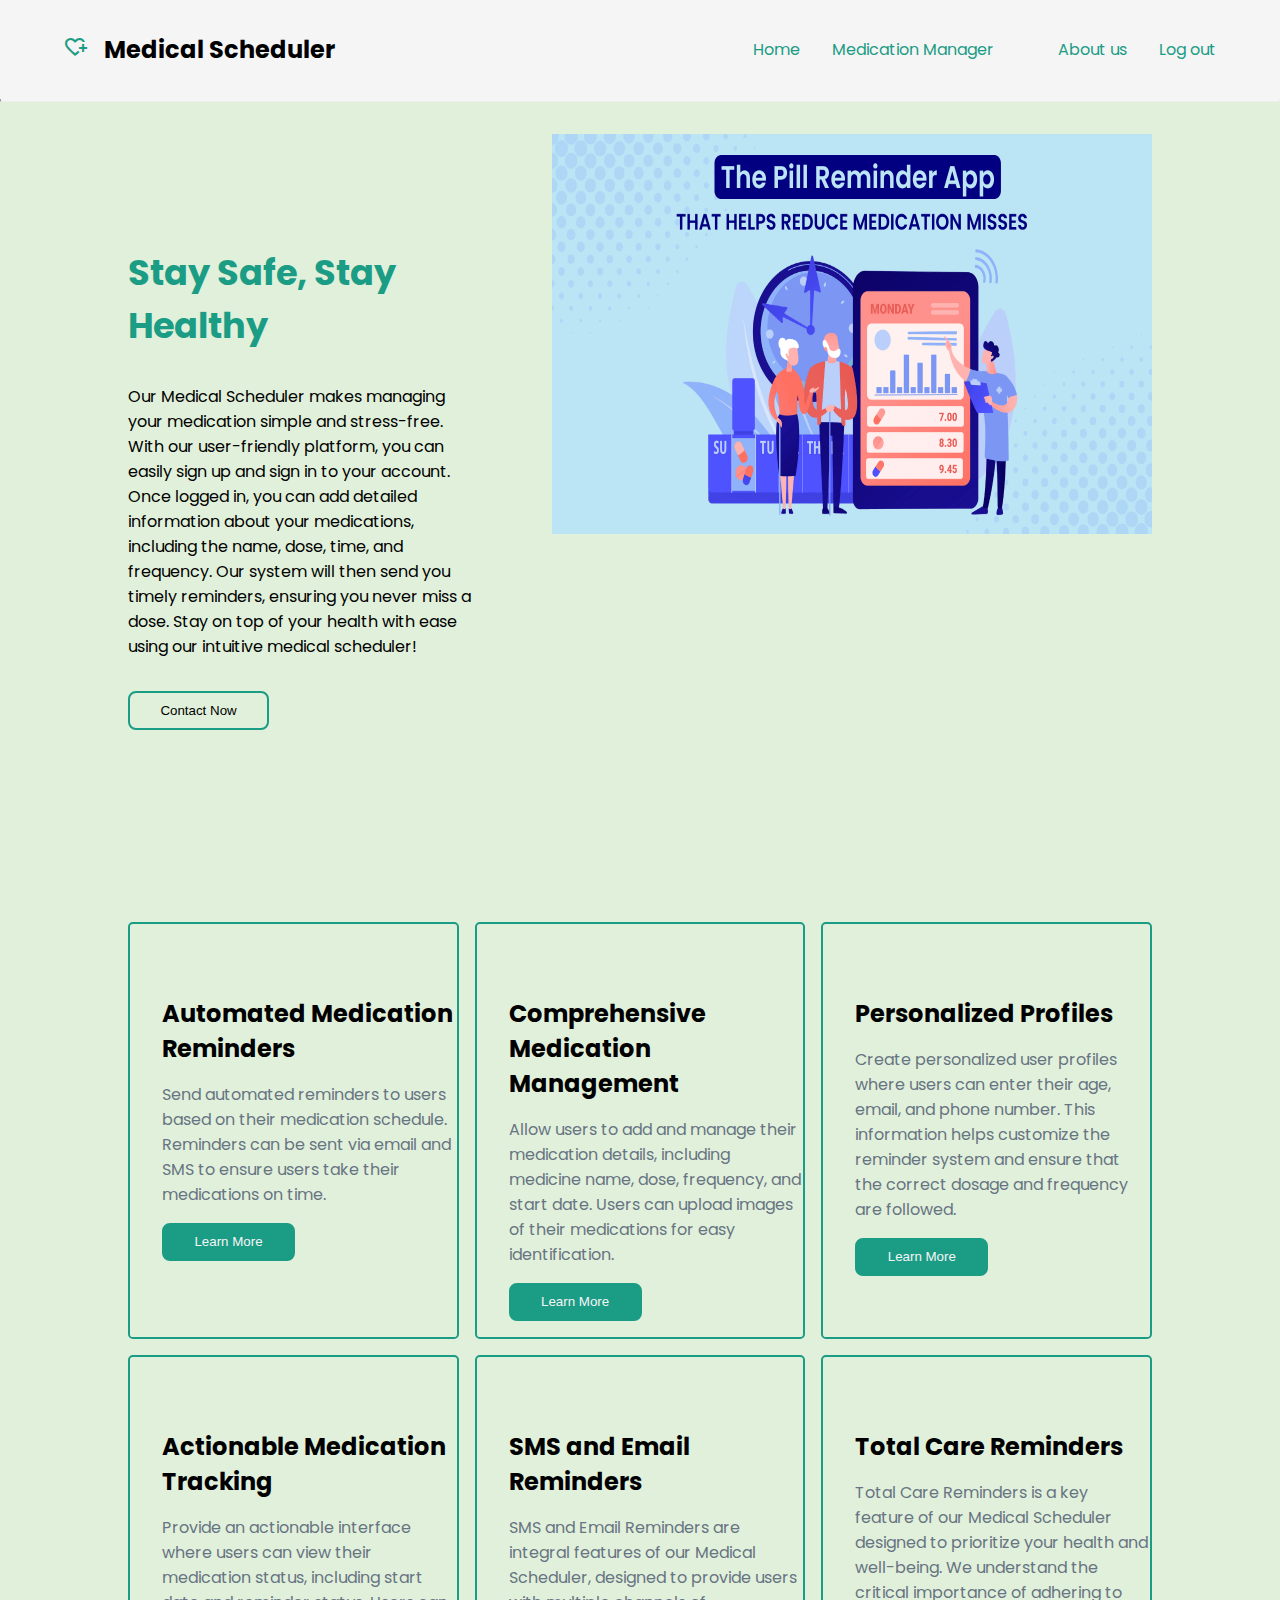
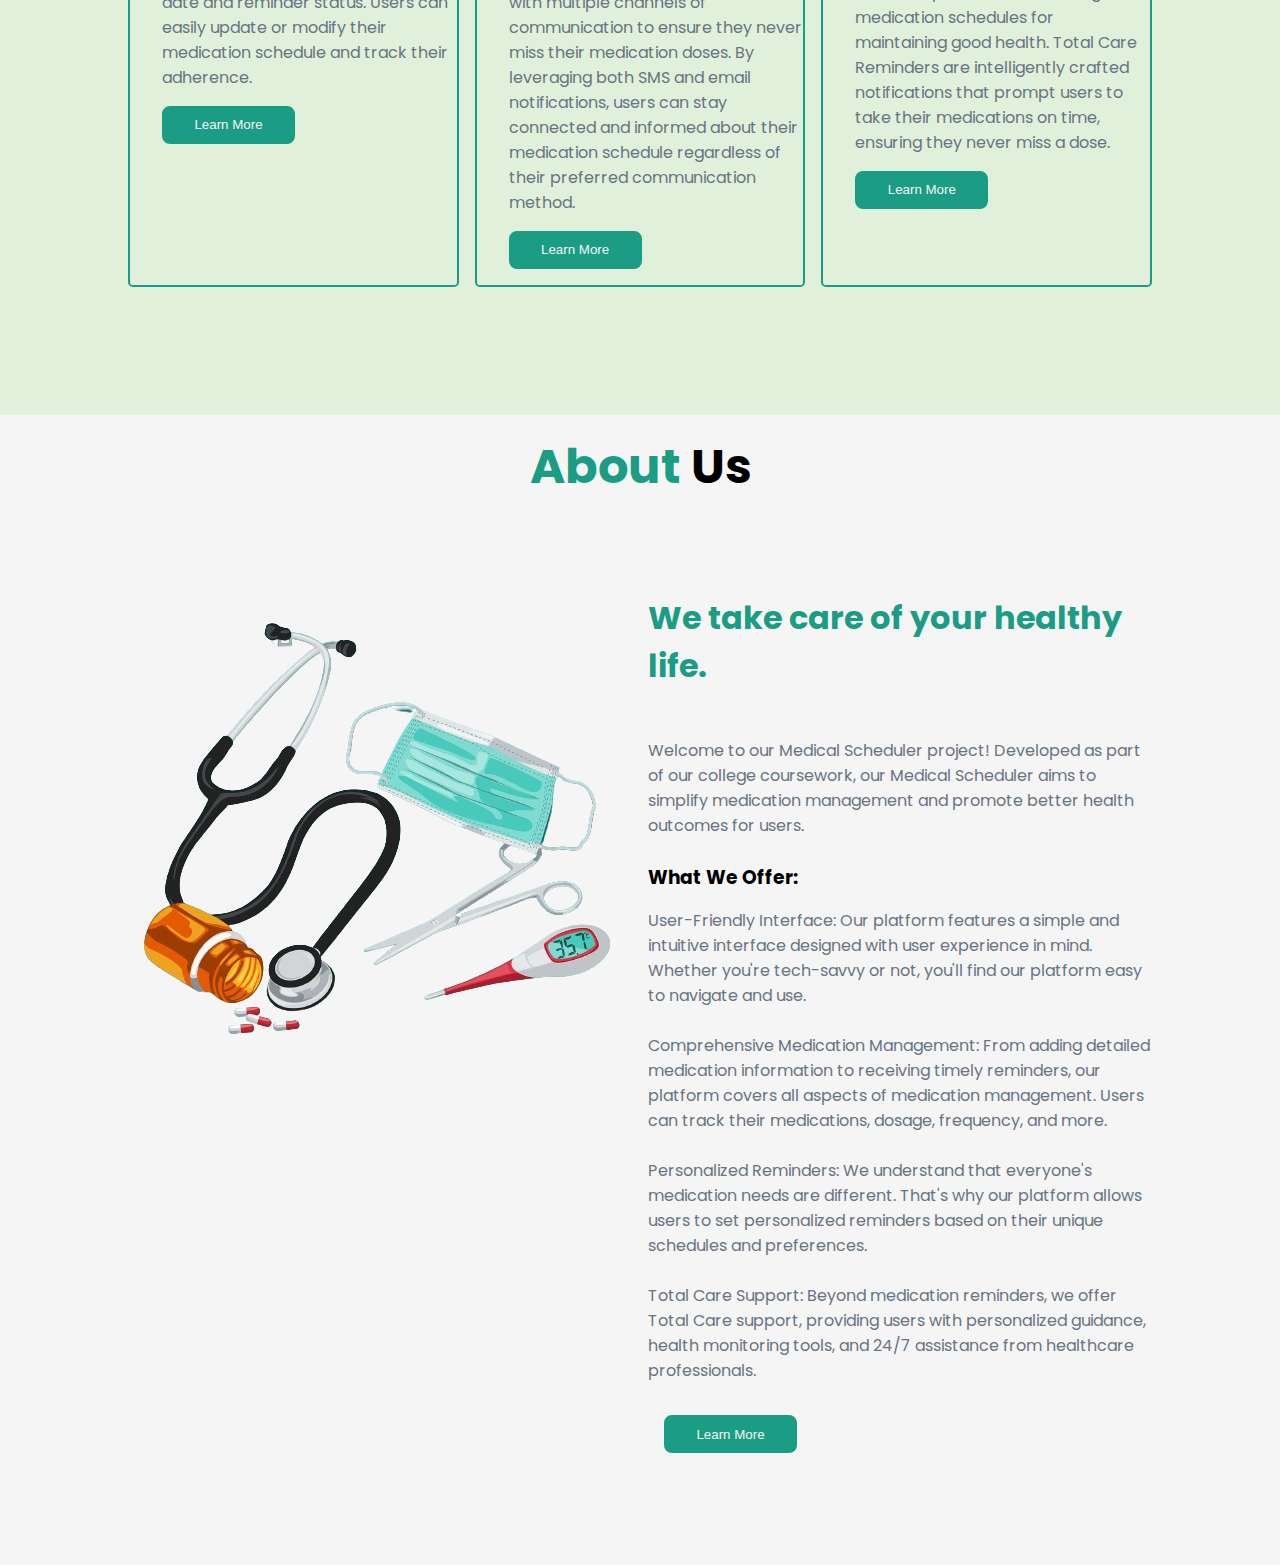
==== Home.html @ 7e045aa9 "All" ====
<!DOCTYPE html>
<html lang="en">
  <head>
    <meta charset="UTF-8" />
    <meta name="viewport" content="width=device-width, initial-scale=1.0" />
    <link
      href="https://fonts.googleapis.com/css2?family=Material+Symbols+Outlined"
      rel="stylesheet"
    />
    <link
      rel="stylesheet"
      href="https://cdnjs.cloudflare.com/ajax/libs/font-awesome/6.5.2/css/all.min.css"
      integrity="sha512-SnH5WK+bZxgPHs44uWIX+LLJAJ9/2PkPKZ5QiAj6Ta86w+fsb2TkcmfRyVX3pBnMFcV7oQPJkl9QevSCWr3W6A=="
      crossorigin="anonymous"
      referrerpolicy="no-referrer"
    />
    <link rel="stylesheet" href="Home.css" />
    <title>Medical Scheduler Home</title>
  </head>
  <body>
    <nav class="nav__bar">
      <div class="logo">
        <span class="material-symbols-outlined"> heart_plus </span>
        <h2>Medical Scheduler</h2>
      </div>
      <ul class="navbar">
        <li><a href="#Home">Home</a></li>
        <li><a href="table.html">Medication Manager</li>
        <li><a href="#About">About us</a>
        <li><a href="Logout.html">Log out</a></li>
      </ul>
      <div id="menu__btn" class="fas fa-bars"></div>
    </nav>
    <hr />
    <section id="Home">
      <div class="home">
        <div class="home__first">
          <h2>Stay Safe, Stay Healthy</h2>
          <p>Our Medical Scheduler makes managing your medication simple and stress-free. 
            With our user-friendly platform, you can easily sign up and sign in to your account. 
            Once logged in, you can add detailed information about your medications, including the name, 
            dose, time, and frequency. Our system will then send you timely reminders, ensuring you never miss a dose.
             Stay on top of your health with ease using our intuitive medical scheduler!</p>

          <button type="button">Contact Now</button>
        </div>
        <div class="home__second">
          <img src="image/home.png" alt="" class ="home-img" />
        </div>
      </div>
    </section>
    
    <div class="about__page">
      <div class="about__one">
        <i class="fas fa-notes-medical"></i>
        <h2>Automated Medication Reminders</h2>
        <p>
            Send automated reminders to users based on their medication schedule. Reminders can be sent via email and SMS to ensure users take their medications on time.
        </p>
        <button type="button">Learn More</button>
      </div>
      <div class="about__two">
        <i class="fas fa-ambulance"></i>
        <h2>Comprehensive Medication Management</h2>
        <p>
        Allow users to add and manage their medication details, including medicine name, dose, frequency, and start date. Users can upload images of their medications for easy identification.
        </p>
        <button type="button">Learn More</button>
      </div>
      <div class="about__three">
        <i class="fas fa-user-md"></i>
        <h2>Personalized Profiles</h2>
        <p>
            Create personalized user profiles where users can enter their age, email, and phone number. This information helps customize the reminder system and ensure that the correct dosage and frequency are followed.
        </p>
        <button type="button">Learn More</button>
      </div>
      <div class="about__four">
        <i class="fas fa-pills"></i>
        <h2>Actionable Medication Tracking</h2>
        <p>
            Provide an actionable interface where users can view their medication status, including start date and reminder status. Users can easily update or modify their medication schedule and track their adherence.
        </p>
        <button type="button">Learn More</button>
      </div>
      <div class="about__five">
        <i class="fas fa-procedures"></i>
        <h2>SMS and Email Reminders</h2>
        <p>
            SMS and Email Reminders are integral features of our Medical Scheduler, designed to provide users with multiple channels of communication to ensure they never miss their medication doses. By leveraging both SMS and email notifications, users can stay connected and informed about their medication schedule regardless of their preferred communication method.
        </p>
        <button type="button">Learn More</button>
      </div>
      <div class="about__six">
        <i class="fas fa-heartbeat"></i>
        <h2>Total Care Reminders</h2>
        <p>
        Total Care Reminders is a key feature of our Medical Scheduler designed to prioritize your health and well-being. We understand the critical importance of adhering to medication schedules for maintaining good health. Total Care Reminders are intelligently crafted notifications that prompt users to take their medications on time, ensuring they never miss a dose.
        </p>
        <button type="button">Learn More</button>
      </div>
    </div>
    <section id="About">
      <div class="about__top">
        <h2><span>About</span> Us</h2>
      </div>
      <div class="about">
        <div class="about__first">
          <img src="image/about.png" alt="" />
        </div>
        <div class="about__second">
          <h2>We take care of your healthy life.</h2>
          <p>
            Welcome to our Medical Scheduler project! Developed as part of our college coursework, our Medical Scheduler aims to simplify medication management and promote better health outcomes for users.
          </p>
          <br>
            <h3>What We Offer:</h3>
            <p>
            
            User-Friendly Interface: Our platform features a simple and intuitive interface designed with user experience in mind. Whether you're tech-savvy or not, you'll find our platform easy to navigate and use.
            <br><br>
            Comprehensive Medication Management: From adding detailed medication information to receiving timely reminders, our platform covers all aspects of medication management. Users can track their medications, dosage, frequency, and more.
            <br><br>
            Personalized Reminders: We understand that everyone's medication needs are different. That's why our platform allows users to set personalized reminders based on their unique schedules and preferences.
            <br><br>
            Total Care Support: Beyond medication reminders, we offer Total Care support, providing users with personalized guidance, health monitoring tools, and 24/7 assistance from healthcare professionals.
          </p>
          <button type="button">Learn More</button>
        </div>
      </div>
    </section>
    
    <script src = "Home.js"></script>
  </body>
</html>
---- Home.css ----
@import url("https://fonts.googleapis.com/css2?family=Poppins:wght@400;500;600;700;800&display=swap");

:root {
  --clr-one: #f6f5f5;
  --clr-two: #e1f0da;
  --clr-font: #1b9c85;
  --clr-text: #677483;
}
* {
  padding: 0;
  margin: 0;
  box-sizing: border-box;
}
body {
  font-family: "Poppins", sans-serif;
}
button {
  cursor: pointer;
}
i {
  cursor: pointer;
}
/* .container {
  margin: 2rem 4rem;
} */
.nav__bar {
  display: flex;
  justify-content: space-between;
  position: fixed;
  align-items: center;
  width: 100%;
  background: var(--clr-one);
  padding: 2rem 4rem;
}
.nav__bar .logo {
  display: flex;
}
.nav__bar .logo span {
  color: var(--clr-font);
  padding-right: 1rem;
  padding-top: 0.2rem;
}
.nav__bar ul {
  display: flex;
  list-style: none;
  gap: 2rem;
}
ul li a {
  color: var(--clr-font);
  text-decoration: none;
}
hr {
  color: var(--clr-font);
  height: 6.4rem;
  background: var(--clr-one);
}
/* -------------------------------------- */
.home {
  background: var(--clr-two);
  display: grid;
  grid-template-columns: repeat(2, 1fr);
  padding: 2rem 8rem;
}
.home .home__first {
  padding-top: 4rem;
}
.home .home__first h2 {
  padding: 3rem 0 2rem 0;
  color: var(--clr-font);
  font-size: 2.2em;
}

.home .home__first button {
  padding: 0.6rem 1.9rem;
  border: 2px solid var(--clr-font);
  border-radius: 0.5rem;
  background: transparent;
  margin: 2rem 0;
}
.home .home__first button:hover {
  background: var(--clr-font);
  color: var(--clr-one);
}

.home .home__second img {
  width: 600px;
  height: 400px;
  margin-left: 5rem;
}
/* --------------------------------------- */
.service {
  background: var(--clr-one);
  display: grid;
  grid-template-columns: repeat(4, 1fr);
  padding: 8rem;
  text-align: center;
  gap: 1rem;
}
.service .service__first,
.service .service__second,
.service .service__third,
.service .service__fourth {
  border: 2px solid var(--clr-font);
  border-radius: 0.3rem;
}
.service .service__first i,
.service .service__second i,
.service .service__third i,
.service .service__fourth i {
  font-size: 3em;
  padding: 2rem 0;
  color: var(--clr-font);
}
.service .service__first h2,
.service .service__second h2,
.service .service__third h2,
.service .service__fourth h2 {
  font-size: 2em;
}
.service .service__first p,
.service .service__second p,
.service .service__third p,
.service .service__fourth p {
  padding: 1rem 0;
}
/* ------------------------------------- */
.about__page {
  background: var(--clr-two);
  display: grid;
  grid-template-columns: repeat(3, 1fr);
  padding: 8rem;
  text-align: left;
  gap: 1rem;
}
.about__page .about__one,
.about__page .about__two,
.about__page .about__three,
.about__page .about__four,
.about__page .about__five,
.about__page .about__six {
  border: 2px solid var(--clr-font);
  padding-left: 2rem;
  border-radius: 0.3rem;
}
.about__page .about__one i,
.about__page .about__two i,
.about__page .about__three i,
.about__page .about__four i,
.about__page .about__five i,
.about__page .about__six i {
  color: var(--clr-font);
  font-size: 3em;
  padding: 2rem 2rem 1rem 2rem;
}
.about__page .about__one h2,
.about__page .about__two h2,
.about__page .about__three h2,
.about__page .about__four h2,
.about__page .about__five h2,
.about__page .about__six h2 {
  padding-bottom: 1rem;
}
.about__page .about__one p,
.about__page .about__two p,
.about__page .about__three p,
.about__page .about__four p,
.about__page .about__five p,
.about__page .about__six p {
  color: var(--clr-text);
}
.about__page .about__one button,
.about__page .about__two button,
.about__page .about__three button,
.about__page .about__four button,
.about__page .about__five button,
.about__page .about__six button {
  padding: 0.6rem 1.9rem;
  border: 2px solid var(--clr-font);
  border-radius: 0.5rem;
  background: var(--clr-font);
  margin: 1rem 0;
  color: var(--clr-one);
}
/* ------------------------------------------ */
.about {
  display: grid;
  grid-template-columns: repeat(2, 1fr);
  padding: 5rem 8rem;
  gap: 1rem;
  background-color: var(--clr-one);
}
.about__top h2 {
  text-align: center;
  font-size: 3em;
  padding-top: 1rem;
  background-color: var(--clr-one);
}
.about__top h2 span {
  color: var(--clr-font);
}
.about .about__second {
  padding-top: 1cap;
}
.about .about__second h2 {
  color: var(--clr-font);
  font-size: 2em;
  padding-bottom: 2rem;
}
.about .about__second p {
  color: var(--clr-text);
  padding-top: 1rem;
}
.about .about__second button {
  padding: 0.6rem 1.9rem;
  border: 2px solid var(--clr-font);
  border-radius: 0.5rem;
  background: var(--clr-font);
  margin: 2rem 1rem;
  color: var(--clr-one);
}
/* ------------------------------------- */
.doctor {
  background: var(--clr-two);
  display: grid;
  grid-template-columns: repeat(3, 1fr);
  padding: 1rem 8rem;
  text-align: center;
  gap: 1rem;
}
.doctor__title h2 {
  background: var(--clr-two);
  text-align: center;
  font-size: 3em;
  padding: 1rem 0 6rem 0;
}
.doctor__title h2 span {
  color: var(--clr-font);
}
.doctor .doctor__one,
.doctor .doctor__two,
.doctor .doctor__three,
.doctor .doctor__four,
.doctor .doctor__five,
.doctor .doctor__six {
  border: 2px solid var(--clr-font);
  border-radius: 0.3rem;
}
.doctor .doctor__one img,
.doctor .doctor__two img,
.doctor .doctor__three img,
.doctor .doctor__four img,
.doctor .doctor__five img,
.doctor .doctor__six img {
  width: 100px;
  height: 100px;
  border: 2px solid var(--clr-font);
  margin: 2rem auto;
  border-radius: 0.3rem;
}
.doctor .doctor__one h2,
.doctor .doctor__two h2,
.doctor .doctor__three h2,
.doctor .doctor__four h2,
.doctor .doctor__five h2,
.doctor .doctor__six h2 {
  color: var(--clr-font);
}
.doctor .doctor__one p,
.doctor .doctor__two p,
.doctor .doctor__three p,
.doctor .doctor__four p,
.doctor .doctor__five p,
.doctor .doctor__six p {
  color: var(--clr-text);
}
.media__icon {
  text-align: center;
  font-size: 1.6em;
  padding: 1rem;
  color: var(--clr-font);
}
.media__icon i {
  padding: 0.6rem;
  border: 2px solid var(--clr-font);
  border-radius: 0.3rem;
}
/* -------------------------------------------- */
.book {
  display: grid;
  grid-template-columns: repeat(2, 1fr);
  padding: 1rem 8rem;
}
.book__title h2 {
  text-align: center;
  font-size: 3em;
  padding: 3rem 0 6rem 0;
}
.book__title span {
  color: var(--clr-font);
}
.book .book__first img {
  width: 300px;
  height: 300px;
}
.book .book__second {
  border: 2px solid var(--clr-font);
}
.book .book__second h2 {
  text-align: center;
  font-size: 2em;
  padding: 2rem 0;
}
.book .book__second input {
  display: block;
  border: 2px solid var(--clr-font);
  color: var(--clr-font);
  padding: 0.8rem 1rem;
  margin: 0.4rem 1rem;
  width: 94%;
}
.book .book__second button {
  padding: 0.6rem 1.9rem;
  border: 2px solid var(--clr-font);
  border-radius: 0.5rem;
  background: transparent;
  margin: 1rem 0;
  margin: 1rem 13rem;
}
.book .book__second button a {
  color: var(--clr-font);
  text-decoration: none;
}
.book .book__second button:hover {
  background: var(--clr-font);
  color: var(--clr-one);
}
/* --------------------------------------------- */
.bottom {
  display: grid;
  grid-template-columns: repeat(4, 1fr);
  padding: 5rem 8rem;
  background: var(--clr-two);
}
.bottom .bottom__one h2,
.bottom .bottom__two h2,
.bottom .bottom__three h2,
.bottom .bottom__four h2 {
  padding-bottom: 1rem;
}
.bottom .bottom__one ul,
.bottom .bottom__two ul,
.bottom .bottom__three ul,
.bottom .bottom__four ul {
  list-style: none;
}
.bottom .bottom__one ul li a span,
.bottom .bottom__two ul li a span,
.bottom .bottom__three ul li a span,
.bottom .bottom__four ul li a span {
  color: var(--clr-text);
  padding-left: 1rem;
}
footer p {
  text-align: center;
  background: var(--clr-two);
}
/* ----------------------------------------------- */
#menu__btn {
  color: var(--clr-font);
  font-size: 1.7em;
  cursor: pointer;
  display: none;
}
@media (max-width: 830px) {
  body {
    overflow-x: hidden;
  }
  #menu__btn {
    display: initial;
  }
  .nav__bar .navbar {
    position: absolute;
    top: 100%;
    right: 0rem;
    border-radius: 0.5rem;
    width: 30rem;
    background: var(--clr-one);
    display: inline;
    text-align: center;
    padding-top: 2rem;
    border: 2px solid var(--clr-font);
    transform: scale(0);
    opacity: 0;
    transition: none;
    transform-origin: top right;
  }
  .nav__bar .navbar.active {
    transform: scale(1);
    opacity: 1;
    transform-origin: 0.2s ease-out;
  }
  .nav__bar ul li {
    padding-bottom: 1.5rem;
  }
  .nav__bar ul {
    display: none;
  }
  .home .home__first {
    padding-top: 0;
  }
  .home .home__first h2 {
    font-size: 1.5em;
  }
  .home .home__first p {
    font-size: 1em;
  }
  .home .home__second img {
    width: 300px;
    height: 300px;
  }
  .about .about__second h2 {
    font-size: 1.4em;
  }
  .about__page .about__one h2,
  .about__page .about__two h2,
  .about__page .about__three h2,
  .about__page .about__four h2,
  .about__page .about__five h2,
  .about__page .about__six h2 {
    font-size: 1em;
  }
  .about .about__first img {
    width: 300px;
    height: 300px;
  }
  .book {
    padding: 1rem 4rem;
  }
  .bottom .bottom__one h2,
  .bottom .bottom__two h2,
  .bottom .bottom__three h2,
  .bottom .bottom__four h2 {
    font-size: 1em;
  }
  .bottom {
    grid-template-columns: repeat(2, 1fr);
    text-align: left;
  }
}
@media (max-width: 750px) {
  .about__page {
    grid-template-columns: repeat(2, 1fr);
  }
  .doctor {
    grid-template-columns: repeat(2, 1fr);
  }
  .book {
    grid-template-columns: repeat(1, 1fr);
  }
  .book .book__first img {
    margin-left: 8rem;
  }
  .about {
    grid-template-columns: repeat(1, 1fr);
  }
  .about .about__first img {
    margin-left: 4rem;
  }
  .service {
    grid-template-columns: repeat(2, 1fr);
  }
  .home {
    grid-template-columns: repeat(1, 1fr);
  }
}
@media (max-width: 580px) {
  body {
    overflow-x: hidden;
  }
  .home {
    padding: 4rem 2rem;
  }
  .home .home__first p,
  .about .about__second p {
    width: 94%;
  }
  .service {
    grid-template-columns: repeat(1, 1fr);
    padding: 4rem 2rem;
  }
  .about__page,
  .about,
  .doctor,
  .book,
  .bottom {
    padding: 4rem 2rem;
  }
  .book .book__first img {
    margin-left: 0;
  }
  .about__page {
    grid-template-columns: repeat(1, 1fr);
  }
  .doctor {
    grid-template-columns: repeat(1, 1fr);
  }
  .book .book__second button {
    margin: 1rem 10rem;
  }
}
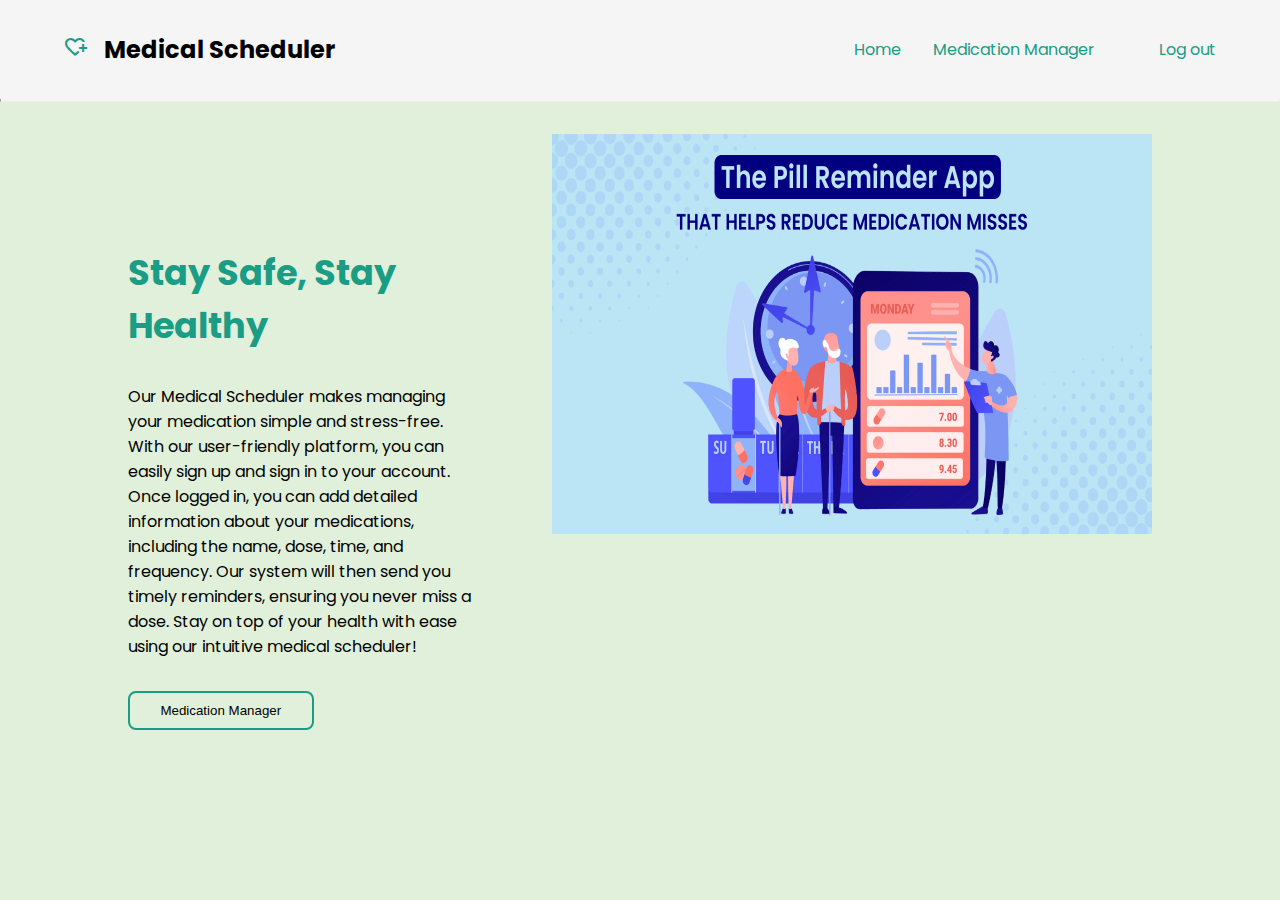
==== commit b718614c: "All" ====
--- a/Home.html
+++ b/Home.html
@@ -26,7 +26,7 @@
       <ul class="navbar">
         <li><a href="#Home">Home</a></li>
         <li><a href="table.html">Medication Manager</li>
-        <li><a href="#About">About us</a>
+        <!-- <li><a href="#About">About us</a> -->
         <li><a href="Logout.html">Log out</a></li>
       </ul>
       <div id="menu__btn" class="fas fa-bars"></div>
@@ -42,94 +42,13 @@
             dose, time, and frequency. Our system will then send you timely reminders, ensuring you never miss a dose.
              Stay on top of your health with ease using our intuitive medical scheduler!</p>
 
-          <button type="button">Contact Now</button>
+          <a href="table.html"><button type="button">Medication Manager</button></a>
         </div>
         <div class="home__second">
           <img src="image/home.png" alt="" class ="home-img" />
         </div>
       </div>
     </section>
-    
-    <div class="about__page">
-      <div class="about__one">
-        <i class="fas fa-notes-medical"></i>
-        <h2>Automated Medication Reminders</h2>
-        <p>
-            Send automated reminders to users based on their medication schedule. Reminders can be sent via email and SMS to ensure users take their medications on time.
-        </p>
-        <button type="button">Learn More</button>
-      </div>
-      <div class="about__two">
-        <i class="fas fa-ambulance"></i>
-        <h2>Comprehensive Medication Management</h2>
-        <p>
-        Allow users to add and manage their medication details, including medicine name, dose, frequency, and start date. Users can upload images of their medications for easy identification.
-        </p>
-        <button type="button">Learn More</button>
-      </div>
-      <div class="about__three">
-        <i class="fas fa-user-md"></i>
-        <h2>Personalized Profiles</h2>
-        <p>
-            Create personalized user profiles where users can enter their age, email, and phone number. This information helps customize the reminder system and ensure that the correct dosage and frequency are followed.
-        </p>
-        <button type="button">Learn More</button>
-      </div>
-      <div class="about__four">
-        <i class="fas fa-pills"></i>
-        <h2>Actionable Medication Tracking</h2>
-        <p>
-            Provide an actionable interface where users can view their medication status, including start date and reminder status. Users can easily update or modify their medication schedule and track their adherence.
-        </p>
-        <button type="button">Learn More</button>
-      </div>
-      <div class="about__five">
-        <i class="fas fa-procedures"></i>
-        <h2>SMS and Email Reminders</h2>
-        <p>
-            SMS and Email Reminders are integral features of our Medical Scheduler, designed to provide users with multiple channels of communication to ensure they never miss their medication doses. By leveraging both SMS and email notifications, users can stay connected and informed about their medication schedule regardless of their preferred communication method.
-        </p>
-        <button type="button">Learn More</button>
-      </div>
-      <div class="about__six">
-        <i class="fas fa-heartbeat"></i>
-        <h2>Total Care Reminders</h2>
-        <p>
-        Total Care Reminders is a key feature of our Medical Scheduler designed to prioritize your health and well-being. We understand the critical importance of adhering to medication schedules for maintaining good health. Total Care Reminders are intelligently crafted notifications that prompt users to take their medications on time, ensuring they never miss a dose.
-        </p>
-        <button type="button">Learn More</button>
-      </div>
-    </div>
-    <section id="About">
-      <div class="about__top">
-        <h2><span>About</span> Us</h2>
-      </div>
-      <div class="about">
-        <div class="about__first">
-          <img src="image/about.png" alt="" />
-        </div>
-        <div class="about__second">
-          <h2>We take care of your healthy life.</h2>
-          <p>
-            Welcome to our Medical Scheduler project! Developed as part of our college coursework, our Medical Scheduler aims to simplify medication management and promote better health outcomes for users.
-          </p>
-          <br>
-            <h3>What We Offer:</h3>
-            <p>
-            
-            User-Friendly Interface: Our platform features a simple and intuitive interface designed with user experience in mind. Whether you're tech-savvy or not, you'll find our platform easy to navigate and use.
-            <br><br>
-            Comprehensive Medication Management: From adding detailed medication information to receiving timely reminders, our platform covers all aspects of medication management. Users can track their medications, dosage, frequency, and more.
-            <br><br>
-            Personalized Reminders: We understand that everyone's medication needs are different. That's why our platform allows users to set personalized reminders based on their unique schedules and preferences.
-            <br><br>
-            Total Care Support: Beyond medication reminders, we offer Total Care support, providing users with personalized guidance, health monitoring tools, and 24/7 assistance from healthcare professionals.
-          </p>
-          <button type="button">Learn More</button>
-        </div>
-      </div>
-    </section>
-    
     <script src = "Home.js"></script>
   </body>
 </html>--- a/Home.css
+++ b/Home.css
@@ -13,6 +13,7 @@
 }
 body {
   font-family: "Poppins", sans-serif;
+  background-color: var(--clr-two);
 }
 button {
   cursor: pointer;
